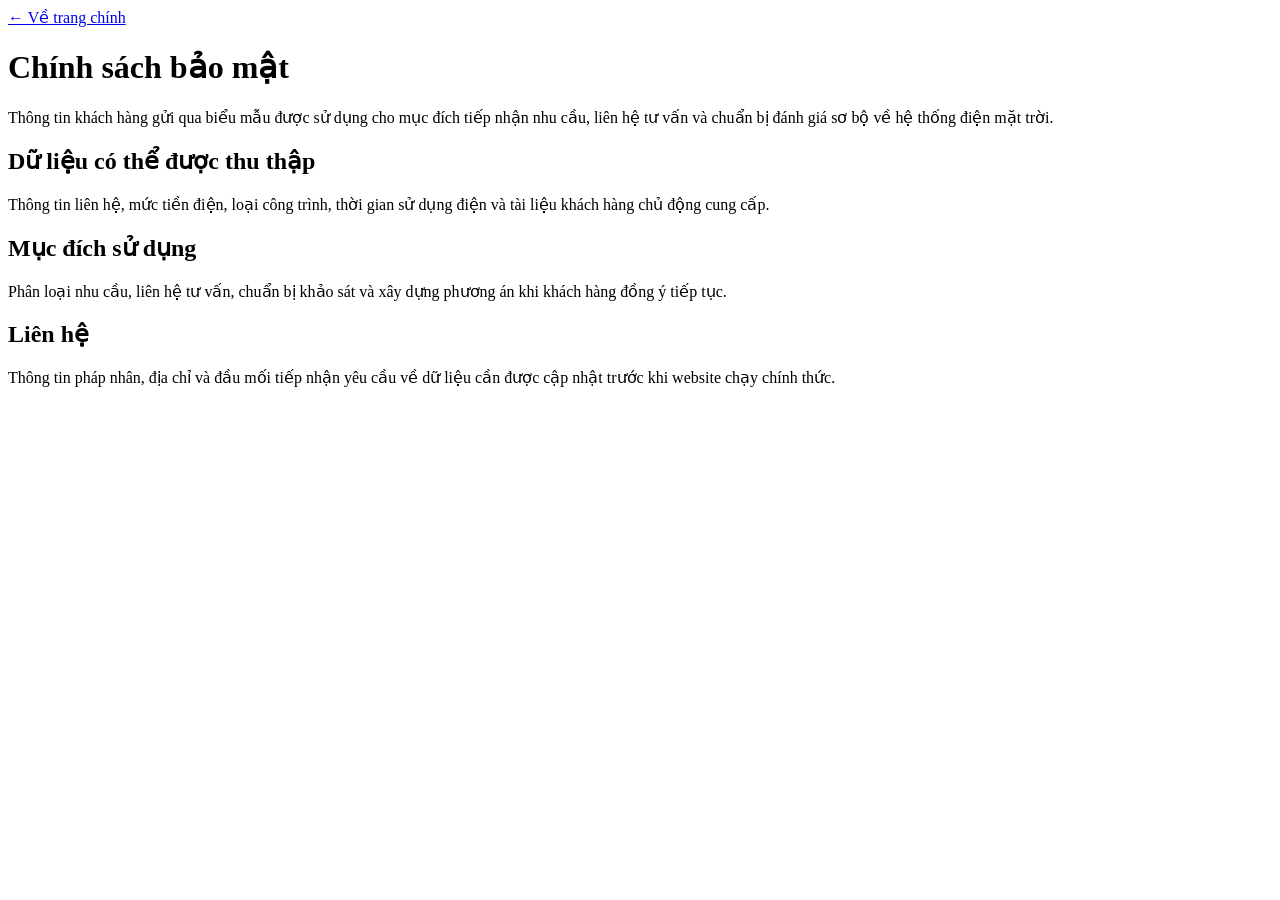
==== privacy.html @ b7a88083 "Add files via upload" ====
<!doctype html><html lang="vi"><head><meta charset="utf-8"><meta name="viewport" content="width=device-width,initial-scale=1"><title>Chính sách bảo mật | Solar</title><link rel="preconnect" href="https://fonts.googleapis.com"><link rel="preconnect" href="https://fonts.gstatic.com" crossorigin><link href="https://fonts.googleapis.com/css2?family=Inter:wght@400;600;700&family=Montserrat:wght@700;800&display=swap" rel="stylesheet"><link rel="stylesheet" href="css/style.css"></head><body><main class="legal container"><a href="index.html">← Về trang chính</a><h1>Chính sách bảo mật</h1><p>Thông tin khách hàng gửi qua biểu mẫu được sử dụng cho mục đích tiếp nhận nhu cầu, liên hệ tư vấn và chuẩn bị đánh giá sơ bộ về hệ thống điện mặt trời.</p><h2>Dữ liệu có thể được thu thập</h2><p>Thông tin liên hệ, mức tiền điện, loại công trình, thời gian sử dụng điện và tài liệu khách hàng chủ động cung cấp.</p><h2>Mục đích sử dụng</h2><p>Phân loại nhu cầu, liên hệ tư vấn, chuẩn bị khảo sát và xây dựng phương án khi khách hàng đồng ý tiếp tục.</p><h2>Liên hệ</h2><p>Thông tin pháp nhân, địa chỉ và đầu mối tiếp nhận yêu cầu về dữ liệu cần được cập nhật trước khi website chạy chính thức.</p></main></body></html>
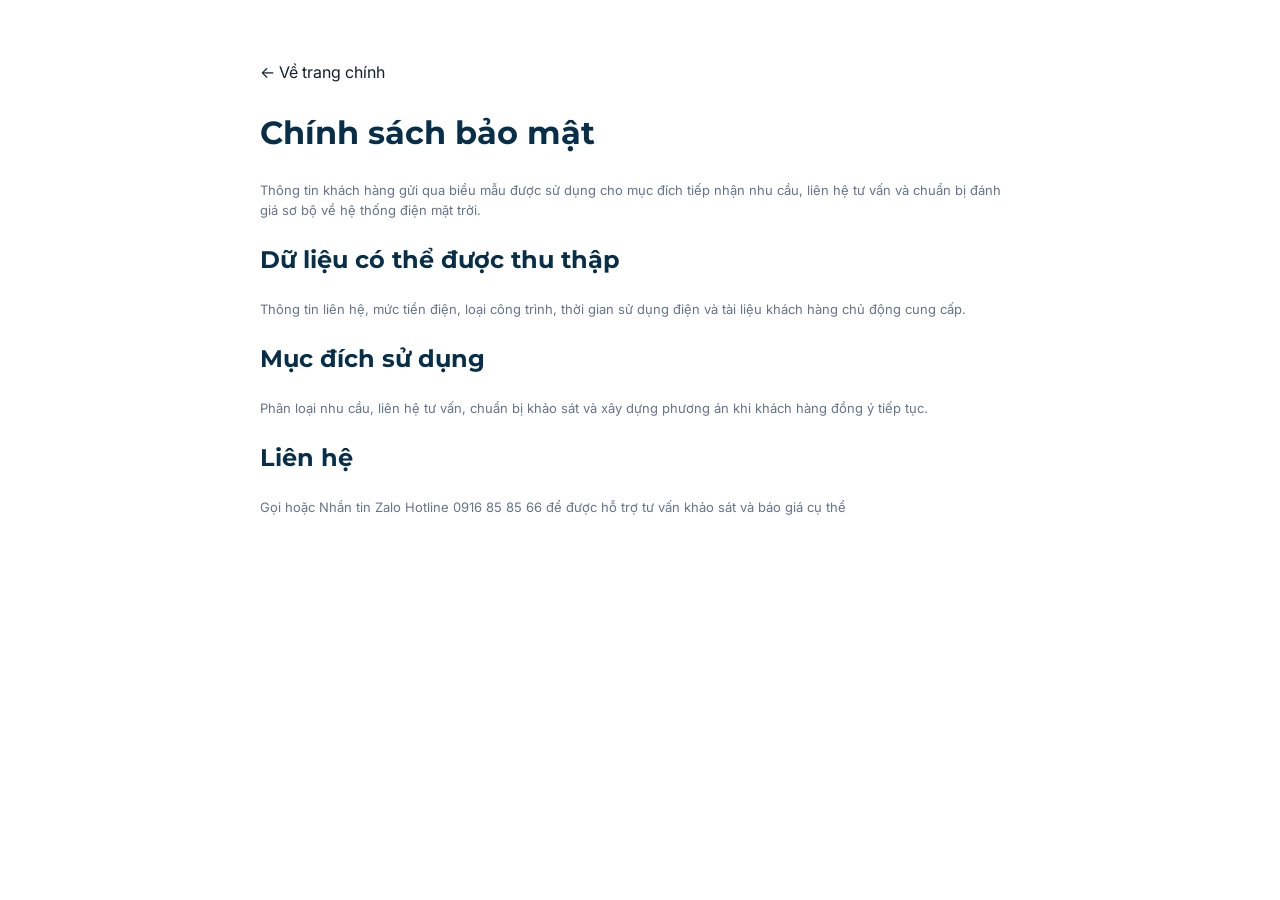
==== commit ed14b4be: "Update privacy page contact text for ERA Solar desktop and mobile" ====
--- a/privacy.html
+++ b/privacy.html
@@ -1 +1 @@
-<!doctype html><html lang="vi"><head><meta charset="utf-8"><meta name="viewport" content="width=device-width,initial-scale=1"><title>Chính sách bảo mật | Solar</title><link rel="preconnect" href="https://fonts.googleapis.com"><link rel="preconnect" href="https://fonts.gstatic.com" crossorigin><link href="https://fonts.googleapis.com/css2?family=Inter:wght@400;600;700&family=Montserrat:wght@700;800&display=swap" rel="stylesheet"><link rel="stylesheet" href="css/style.css"></head><body><main class="legal container"><a href="index.html">← Về trang chính</a><h1>Chính sách bảo mật</h1><p>Thông tin khách hàng gửi qua biểu mẫu được sử dụng cho mục đích tiếp nhận nhu cầu, liên hệ tư vấn và chuẩn bị đánh giá sơ bộ về hệ thống điện mặt trời.</p><h2>Dữ liệu có thể được thu thập</h2><p>Thông tin liên hệ, mức tiền điện, loại công trình, thời gian sử dụng điện và tài liệu khách hàng chủ động cung cấp.</p><h2>Mục đích sử dụng</h2><p>Phân loại nhu cầu, liên hệ tư vấn, chuẩn bị khảo sát và xây dựng phương án khi khách hàng đồng ý tiếp tục.</p><h2>Liên hệ</h2><p>Thông tin pháp nhân, địa chỉ và đầu mối tiếp nhận yêu cầu về dữ liệu cần được cập nhật trước khi website chạy chính thức.</p></main></body></html>
+<!doctype html><html lang="vi"><head><meta charset="utf-8"><meta name="viewport" content="width=device-width,initial-scale=1"><title>Chính sách bảo mật | ERA Solar</title><link rel="preconnect" href="https://fonts.googleapis.com"><link rel="preconnect" href="https://fonts.gstatic.com" crossorigin><link href="https://fonts.googleapis.com/css2?family=Inter:wght@400;600;700&family=Montserrat:wght@700;800&display=swap" rel="stylesheet"><link rel="stylesheet" href="css/style.css"></head><body><main class="legal container"><a href="index.html">← Về trang chính</a><h1>Chính sách bảo mật</h1><p>Thông tin khách hàng gửi qua biểu mẫu được sử dụng cho mục đích tiếp nhận nhu cầu, liên hệ tư vấn và chuẩn bị đánh giá sơ bộ về hệ thống điện mặt trời.</p><h2>Dữ liệu có thể được thu thập</h2><p>Thông tin liên hệ, mức tiền điện, loại công trình, thời gian sử dụng điện và tài liệu khách hàng chủ động cung cấp.</p><h2>Mục đích sử dụng</h2><p>Phân loại nhu cầu, liên hệ tư vấn, chuẩn bị khảo sát và xây dựng phương án khi khách hàng đồng ý tiếp tục.</p><h2>Liên hệ</h2><p>Gọi hoặc Nhắn tin Zalo Hotline 0916 85 85 66 để được hỗ trợ tư vấn khảo sát và báo giá cụ thể</p></main></body></html>
--- a/css/style.css
+++ b/css/style.css
@@ -0,0 +1,873 @@
+:root{--navy:#082f49;--navy2:#061f31;--blue:#0b4a6f;--orange:#f97316;--orange2:#ea580c;--gold:#fbbf24;--ink:#13212b;--muted:#64748b;--line:#e2e8f0;--soft:#f6f8fa;--white:#fff;--green:#0f766e;--shadow:0 20px 60px rgba(2,24,40,.12)}*{box-sizing:border-box}html{scroll-behavior:smooth}body{margin:0;font-family:Inter,Arial,sans-serif;color:var(--ink);background:#fff;line-height:1.6}h1,h2,h3,.brand strong,.btn{font-family:Montserrat,Inter,sans-serif}a{color:inherit;text-decoration:none}.container{width:min(1180px,calc(100% - 40px));margin:auto}.site-header{position:sticky;top:0;z-index:50;background:rgba(255,255,255,.94);backdrop-filter:blur(14px);border-bottom:1px solid rgba(226,232,240,.9)}.nav-wrap{height:74px;display:flex;align-items:center;justify-content:space-between;gap:24px}.brand{display:flex;align-items:center;gap:10px}.brand-mark{display:grid;place-items:center;width:42px;height:42px;border-radius:12px;background:var(--navy);color:var(--gold);font-size:22px}.brand strong{display:block;font-size:14px;letter-spacing:.04em;color:var(--navy)}.brand small{display:block;color:var(--muted);font-size:10px}.desktop-nav{display:flex;gap:28px;font-size:13px;font-weight:600;color:#475569}.desktop-nav a:hover{color:var(--orange)}.nav-actions{display:flex;align-items:center;gap:12px}.phone-link{font-weight:700;color:var(--navy);font-size:13px}.btn{border:0;display:inline-flex;align-items:center;justify-content:center;gap:8px;border-radius:12px;font-weight:800;cursor:pointer;transition:.2s ease}.btn:hover{transform:translateY(-1px)}.btn-primary{background:var(--orange);color:white;box-shadow:0 10px 28px rgba(249,115,22,.22)}.btn-primary:hover{background:var(--orange2)}.btn-secondary{background:var(--navy);color:white;padding:13px 18px}.btn-light{background:white;color:var(--navy)}.btn-ghost{background:#eef2f6;color:var(--navy)}.btn-small{padding:11px 15px;font-size:11px;text-transform:uppercase}.btn-large{padding:16px 22px;font-size:13px}.btn-full{width:100%;padding:15px}.hero{position:relative;overflow:hidden;background:linear-gradient(135deg,var(--navy2),var(--navy) 55%,#0b3f5e);color:white;padding:74px 0 82px}.hero:after{content:"";position:absolute;inset:0;background-image:radial-gradient(rgba(255,255,255,.07) 1px,transparent 1px);background-size:18px 18px;pointer-events:none}.hero-glow{position:absolute;border-radius:50%;filter:blur(80px);opacity:.2}.hero-glow-a{width:420px;height:420px;background:var(--orange);right:-180px;top:-120px}.hero-glow-b{width:360px;height:360px;background:#38bdf8;left:-180px;bottom:-180px}.hero-grid{position:relative;z-index:2;display:grid;grid-template-columns:1.18fr .82fr;gap:68px;align-items:center}.eyebrow,.section-kicker{font-size:11px;font-weight:800;letter-spacing:.14em;text-transform:uppercase;color:var(--orange)}.eyebrow{display:flex;align-items:center;gap:9px;color:#fdba74}.eyebrow span{width:22px;height:2px;background:var(--orange)}.hero h1{font-size:clamp(40px,5.2vw,68px);line-height:1.03;letter-spacing:-.045em;margin:18px 0 22px}.hero h1 em,.section h2 em,.section-dark h2 em{font-style:normal;color:var(--orange)}.hero-lead{font-size:17px;color:#d6e2e9;max-width:700px}.hero-points{display:grid;grid-template-columns:repeat(3,1fr);gap:12px;margin:30px 0}.hero-points div{display:flex;gap:10px;align-items:flex-start;padding:13px 0;border-top:1px solid rgba(255,255,255,.15)}.hero-points b{color:var(--gold);font-family:Montserrat;font-size:12px}.hero-points span{font-size:12px;color:#cbd5e1;line-height:1.45}.hero-actions{display:flex;align-items:center;gap:20px;margin-top:26px}.text-link{font-size:12px;font-weight:700;color:#e2e8f0;text-decoration:underline;text-underline-offset:4px}.microcopy{font-size:11px;color:#94a3b8;margin-top:13px}.lead-card{background:white;color:var(--ink);padding:28px;border-radius:24px;box-shadow:0 30px 80px rgba(0,0,0,.28);border:1px solid rgba(255,255,255,.5)}.card-kicker{display:inline-block;background:#fff3e8;color:var(--orange2);font-weight:800;font-size:10px;letter-spacing:.1em;padding:6px 9px;border-radius:999px}.lead-card h2{font-size:24px;line-height:1.2;margin:12px 0 8px;color:var(--navy)}.lead-card>p{font-size:12px;color:var(--muted);margin:0 0 22px}.form-step{display:none}.form-step.active{display:block;animation:fade .22s ease}@keyframes fade{from{opacity:.2;transform:translateY(5px)}to{opacity:1;transform:none}}label,legend{display:block;font-size:12px;font-weight:700;color:#334155;margin:13px 0 7px}fieldset{border:0;padding:0;margin:0 0 15px}.money-input{position:relative}.money-input input{padding-right:55px}.money-input span{position:absolute;right:13px;top:50%;transform:translateY(-50%);font-size:11px;color:var(--muted);font-weight:700}input,select{width:100%;border:1px solid #cbd5e1;border-radius:11px;padding:13px 14px;font:inherit;font-size:13px;outline:none;background:#fff}input:focus{border-color:var(--orange);box-shadow:0 0 0 3px rgba(249,115,22,.12)}.quick-values{display:grid;grid-template-columns:repeat(4,1fr);gap:6px;margin:8px 0 18px}.quick-values button{border:1px solid var(--line);background:#f8fafc;border-radius:8px;padding:8px 4px;font-size:10px;font-weight:700;color:#475569;cursor:pointer}.quick-values button:hover{border-color:var(--orange);color:var(--orange)}.choice-grid{display:grid;grid-template-columns:repeat(3,1fr);gap:7px}.choice-grid input{position:absolute;opacity:0;pointer-events:none}.choice-grid span{display:flex;min-height:70px;flex-direction:column;align-items:center;justify-content:center;border:1px solid var(--line);border-radius:10px;font-size:19px;cursor:pointer;background:#fff}.choice-grid b{font-size:10px;margin-top:3px}.choice-grid input:checked+span{border-color:var(--orange);background:#fff7ed;color:var(--orange2);box-shadow:0 0 0 1px var(--orange)}.step-actions{display:grid;grid-template-columns:.7fr 1.3fr;gap:8px;margin-top:18px}.step-actions .btn{padding:13px;font-size:11px}.progress{display:flex;gap:5px;margin-top:18px}.progress span{height:4px;flex:1;border-radius:9px;background:#e2e8f0}.progress span.active{background:var(--orange)}.pre-result{background:#f0f9ff;border:1px solid #bae6fd;border-radius:14px;padding:16px}.result-label{font-size:9px;letter-spacing:.12em;font-weight:800;color:#0369a1}.pre-result h3{font-size:17px;color:var(--navy);margin:5px 0 12px}.result-row{display:flex;justify-content:space-between;gap:10px;border-top:1px solid #dbeafe;padding:8px 0;font-size:10px}.result-row b{text-align:right}.pre-result p,.pre-result small{font-size:10px;color:#475569}.divider{display:flex;align-items:center;gap:8px;margin:17px 0 5px;color:#94a3b8;font-size:9px;text-transform:uppercase;font-weight:800}.divider:before,.divider:after{content:"";height:1px;background:var(--line);flex:1}.optional{font-weight:500;color:#94a3b8}.field-note,.privacy-note{display:block;color:#64748b;font-size:9px;line-height:1.5;margin:6px 0 11px}.form-status{font-size:10px;margin-top:10px}.form-status.error,.form-status.warning{padding:9px 10px;border-radius:8px}.form-status.error{background:#fef2f2;color:#b91c1c}.form-status.warning{background:#fffbeb;color:#92400e}.trust-strip{background:#fff;border-bottom:1px solid var(--line)}.trust-grid{display:grid;grid-template-columns:repeat(3,1fr)}.trust-grid div{padding:24px 28px;border-right:1px solid var(--line)}.trust-grid div:last-child{border-right:0}.trust-grid strong{display:block;font-size:12px;color:var(--navy)}.trust-grid span{font-size:10px;color:var(--muted)}.section{padding:92px 0}.section-soft{background:var(--soft)}.split{display:grid;grid-template-columns:.9fr 1.1fr;gap:70px;align-items:center}.section h2,.section-dark h2{font-size:clamp(30px,4vw,48px);line-height:1.12;letter-spacing:-.035em;color:var(--navy);margin:10px 0 18px}.section p{color:var(--muted);font-size:14px}.factor-grid{display:grid;grid-template-columns:1fr 1fr;gap:12px}.factor-grid article{padding:23px;border:1px solid var(--line);border-radius:16px;background:#fff}.factor-grid span,.process b{font:800 11px Montserrat;color:var(--orange)}.factor-grid h3{font-size:15px;margin:10px 0 5px;color:var(--navy)}.factor-grid p{font-size:11px;margin:0}.section-head{display:flex;justify-content:space-between;align-items:end;gap:50px;margin-bottom:38px}.section-head>div{max-width:650px}.section-head>p{max-width:390px}.section-head.centered{justify-content:center;text-align:center}.solution-grid{display:grid;grid-template-columns:repeat(3,1fr);gap:16px}.solution-grid article{position:relative;background:white;border:1px solid var(--line);border-radius:18px;padding:27px}.solution-grid article.featured{border:2px solid var(--orange);box-shadow:var(--shadow);transform:translateY(-7px)}.badge{position:absolute;right:18px;top:18px;background:var(--orange);color:white;border-radius:99px;padding:5px 8px;font-size:8px;font-weight:800}.solution-icon{font-size:27px}.tag{font-size:9px;color:var(--orange);font-weight:800;letter-spacing:.1em;margin-top:15px}.solution-grid h3{font-size:22px;color:var(--navy);margin:5px 0}.solution-grid p,.solution-grid li{font-size:11px;color:var(--muted)}.solution-grid ul{padding-left:17px}.process{display:grid;grid-template-columns:repeat(6,1fr);gap:8px}.process div{position:relative;border-top:2px solid var(--line);padding:18px 10px 0}.process div:before{content:"";position:absolute;width:8px;height:8px;background:var(--orange);border-radius:50%;top:-5px;left:0}.process h3{font-size:12px;color:var(--navy);margin:7px 0}.process p{font-size:10px;margin:0}.section-dark{padding:90px 0;background:var(--navy2);color:white}.section-kicker.light{color:#fdba74}.section-dark h2{color:white}.section-dark p{color:#b7c5cf}.cost-grid{display:grid;grid-template-columns:1fr 1fr;gap:70px;align-items:center}.cost-list{border-top:1px solid rgba(255,255,255,.15)}.cost-list div{display:grid;grid-template-columns:35px 1fr 1.6fr;gap:10px;align-items:center;padding:15px 0;border-bottom:1px solid rgba(255,255,255,.12)}.cost-list span{font-size:9px;color:var(--orange);font-weight:800}.cost-list b{font-size:11px}.cost-list small{font-size:10px;color:#9fb0bb}.faq-wrap{display:grid;grid-template-columns:.75fr 1.25fr;gap:70px}.faq-list details{border-bottom:1px solid var(--line);padding:16px 0}.faq-list summary{font:700 13px Montserrat;color:var(--navy);cursor:pointer;list-style:none}.faq-list summary:after{content:"+";float:right;color:var(--orange);font-size:18px}.faq-list details[open] summary:after{content:"−"}.faq-list p{font-size:11px;padding-right:35px}.final-cta{padding:0 0 80px}.final-card{background:linear-gradient(135deg,var(--navy),#0c4a6e);border-radius:24px;padding:48px;color:white;display:flex;align-items:center;justify-content:space-between;gap:30px}.final-card h2{font-size:35px;line-height:1.1;margin:8px 0}.final-card p{font-size:12px;color:#cbd5e1;max-width:620px}footer{background:#061a29;color:#94a3b8;padding:50px 0 95px}.footer-grid{display:grid;grid-template-columns:1.5fr .7fr .7fr;gap:50px}.footer-brand strong{color:white}.footer-grid p,.footer-grid a{font-size:10px}.footer-grid h3{font-size:11px;color:white}.copyright{border-top:1px solid rgba(255,255,255,.08);padding-top:20px;margin-top:30px;font-size:9px}.mobile-bar{display:none}.thank-page{min-height:100vh;display:grid;place-items:center;background:var(--soft);padding:20px}.thank-card{width:min(580px,100%);background:#fff;border-radius:24px;padding:50px;box-shadow:var(--shadow);text-align:center}.success-icon{width:60px;height:60px;border-radius:50%;display:grid;place-items:center;background:#ecfdf5;color:var(--green);font-size:28px;margin:auto}.thank-card h1{color:var(--navy)}.thank-card p{font-size:13px;color:var(--muted)}.thank-actions{display:flex;justify-content:center;gap:8px;margin-top:25px}.thank-actions .btn{padding:13px 18px}.legal{padding:60px 0;max-width:760px}.legal h1,.legal h2{color:var(--navy)}.legal p{color:var(--muted);font-size:13px}@media(max-width:900px){.desktop-nav{display:none}.hero{padding-top:50px}.hero-grid,.split,.cost-grid,.faq-wrap{grid-template-columns:1fr;gap:40px}.hero-copy{text-align:center}.eyebrow{justify-content:center}.hero-lead{margin-left:auto;margin-right:auto}.hero-actions{justify-content:center}.hero-points{max-width:650px;margin-left:auto;margin-right:auto}.lead-card{max-width:600px;margin:auto}.section-head{display:block}.solution-grid{grid-template-columns:1fr}.solution-grid article.featured{transform:none}.process{grid-template-columns:repeat(3,1fr);row-gap:25px}.footer-grid{grid-template-columns:1fr 1fr}.footer-grid>div:first-child{grid-column:1/-1}}@media(max-width:640px){.container{width:min(100% - 28px,1180px)}.site-header .nav-wrap{height:64px}.brand small,.phone-link,.nav-actions .btn{display:none}.hero{padding:42px 0 58px}.hero h1{font-size:38px}.hero-lead{font-size:14px}.hero-points{grid-template-columns:1fr;text-align:left;gap:0}.hero-points div{padding:9px 0}.hero-actions{display:block}.hero-actions .btn{width:100%}.text-link{display:inline-block;margin-top:14px}.lead-card{padding:20px;border-radius:18px}.quick-values{grid-template-columns:repeat(2,1fr)}.trust-grid{grid-template-columns:1fr}.trust-grid div{border-right:0;border-bottom:1px solid var(--line);padding:16px 0}.section{padding:66px 0}.section h2,.section-dark h2{font-size:31px}.factor-grid{grid-template-columns:1fr}.process{grid-template-columns:1fr 1fr}.cost-list div{grid-template-columns:28px 1fr}.cost-list small{grid-column:2}.final-card{padding:30px 22px;display:block}.final-card h2{font-size:29px}.final-card .btn{width:100%;margin-top:15px}.footer-grid{grid-template-columns:1fr;gap:20px}.footer-grid>div:first-child{grid-column:auto}.mobile-bar{display:grid;grid-template-columns:1fr 1fr;position:fixed;bottom:0;left:0;right:0;z-index:60;background:white;padding:8px;border-top:1px solid var(--line);box-shadow:0 -5px 25px rgba(0,0,0,.08)}.mobile-bar a{padding:11px;text-align:center;border-radius:9px;font-size:11px;font-weight:800}.mobile-bar a:first-child{background:var(--navy);color:white}.mobile-bar a:last-child{background:var(--orange);color:white}.thank-card{padding:32px 20px}.thank-actions{display:grid}.choice-grid span{min-height:65px}}
+
+/* READABILITY V2 — reviewed against marked screenshots, desktop-first */
+@media (min-width:641px){
+  /* Header */
+  .brand strong{font-size:18px}
+  .brand small{font-size:13px}
+  .desktop-nav{font-size:16px}
+  .phone-link{font-size:16px}
+  .btn-small{font-size:13px}
+
+  /* Hero + calculator */
+  .hero-points b{font-size:15px}
+  .hero-points span{font-size:17px;line-height:1.55}
+  .microcopy{font-size:15px;line-height:1.55}
+  .lead-card>p{font-size:16px;line-height:1.6}
+  .lead-card label,.lead-card legend{font-size:16px}
+  .money-input input,input,select{font-size:16px}
+  .money-input span{font-size:14px}
+  .quick-values button{font-size:14px}
+  .card-kicker{font-size:12px}
+
+  /* Trust strip */
+  .trust-grid strong{font-size:17px}
+  .trust-grid span{font-size:15px;line-height:1.6}
+
+  /* Section labels */
+  .section-kicker{font-size:14px}
+  .eyebrow{font-size:13px}
+
+  /* Analysis factors */
+  .factor-grid span{font-size:14px}
+  .factor-grid h3{font-size:20px}
+  .factor-grid p{font-size:16px;line-height:1.65}
+
+  /* Solutions */
+  .section-head>p{font-size:18px;line-height:1.65}
+  .solution-grid .tag{font-size:13px}
+  .solution-grid h3{font-size:27px}
+  .solution-grid p,.solution-grid li{font-size:16px;line-height:1.65}
+
+  /* Process */
+  .process b{font-size:14px}
+  .process h3{font-size:17px}
+  .process p{font-size:15px;line-height:1.6}
+
+  /* Cost composition */
+  .cost-list span{font-size:13px}
+  .cost-list b{font-size:16px}
+  .cost-list small{font-size:15px;line-height:1.55}
+
+  /* FAQ */
+  .faq-wrap>div:first-child>p{font-size:17px;line-height:1.65}
+  .faq-list summary{font-size:17px}
+  .faq-list p{font-size:15px;line-height:1.65}
+
+  /* Final CTA */
+  .final-card p{font-size:17px;line-height:1.65}
+
+  /* Footer */
+  .footer-brand strong{font-size:18px}
+  .footer-brand small{font-size:13px}
+  .footer-grid p,.footer-grid a{font-size:14px;line-height:1.65}
+  .footer-grid h3{font-size:16px}
+  .copyright{font-size:13px}
+}
+
+/* Mobile stays readable without forcing desktop sizes into narrow cards */
+@media (max-width:640px){
+  .hero-points span{font-size:14px;line-height:1.5}
+  .microcopy{font-size:13px;line-height:1.5}
+  .lead-card>p,.lead-card label,.lead-card legend{font-size:14px}
+  .quick-values button{font-size:12px}
+  .trust-grid strong{font-size:15px}
+  .trust-grid span{font-size:13px}
+  .factor-grid h3{font-size:18px}
+  .factor-grid p,.solution-grid p,.solution-grid li{font-size:14px;line-height:1.6}
+  .section-head>p{font-size:15px}
+  .process h3{font-size:15px}
+  .process p{font-size:13px}
+  .cost-list b{font-size:14px}
+  .cost-list small{font-size:13px}
+  .faq-list summary{font-size:15px}
+  .faq-list p{font-size:14px}
+  .final-card p{font-size:15px}
+  .footer-grid p,.footer-grid a{font-size:13px}
+}
+
+/* CALCULATOR TYPOGRAPHY — user-approved desktop sizes 2026-10-03 */
+@media (min-width:641px){
+  .lead-card>p{font-size:18px}
+  .lead-card label,.lead-card legend{font-size:18px}
+  .lead-card input,.lead-card select{font-size:18px}
+  .lead-card .money-input span{font-size:18px}
+  .lead-card .quick-values button{font-size:18px}
+  .lead-card .card-kicker{font-size:18px}
+  .lead-card .step-actions .btn,
+  .lead-card .btn-full{font-size:18px}
+}
+
+/* MOBILE V3 — typography parity + spacing/layout audit 2026-10-03 */
+@media (max-width:640px){
+  body{font-size:16px}
+  .container{width:min(100% - 32px,1180px)}
+  .site-header .nav-wrap{height:68px}
+  .brand-mark{width:40px;height:40px;font-size:21px}
+  .brand strong{font-size:16px}
+  .brand small{display:block;font-size:11px}
+  .nav-actions{display:none}
+
+  .hero{padding:34px 0 52px}
+  .hero-grid{gap:30px}
+  .hero-copy{text-align:left}
+  .eyebrow{justify-content:flex-start;font-size:12px;line-height:1.5}
+  .hero h1{font-size:clamp(36px,10.5vw,46px);line-height:1.04;margin:15px 0 18px}
+  .hero-lead{font-size:17px;line-height:1.65}
+  .hero-points{margin:22px 0}
+  .hero-points div{padding:11px 0}
+  .hero-points b{font-size:15px}
+  .hero-points span{font-size:16px;line-height:1.55}
+  .hero-actions{margin-top:20px}
+  .hero-actions .btn{font-size:16px;padding:16px 18px}
+  .text-link{font-size:15px}
+  .microcopy{font-size:15px;line-height:1.55;margin-top:14px}
+
+  .lead-card{padding:24px 20px;border-radius:20px}
+  .lead-card .card-kicker{font-size:14px;line-height:1.4;padding:7px 10px}
+  .lead-card h2{font-size:28px;line-height:1.2;margin:14px 0 10px}
+  .lead-card>p{font-size:18px;line-height:1.6;margin-bottom:22px}
+  .lead-card label,.lead-card legend{font-size:18px;line-height:1.45}
+  .lead-card input,.lead-card select{font-size:18px;padding:15px 14px;min-height:54px}
+  .lead-card .money-input span{font-size:18px;right:14px}
+  .quick-values{grid-template-columns:1fr 1fr;gap:9px;margin:10px 0 18px}
+  .lead-card .quick-values button{font-size:18px;padding:12px 6px;min-height:48px}
+  .lead-card .btn-full,.lead-card .step-actions .btn{font-size:18px;min-height:54px}
+  .choice-grid{grid-template-columns:1fr;gap:9px}
+  .choice-grid span{min-height:64px;font-size:22px}
+  .choice-grid b{font-size:15px}
+  .step-actions{grid-template-columns:1fr;gap:9px}
+  .pre-result{padding:16px}
+  .result-label{font-size:12px}
+  .pre-result h3{font-size:19px}
+  .result-row{font-size:14px;line-height:1.5}
+  .pre-result p,.pre-result small{font-size:14px}
+  .divider{font-size:12px}
+  .field-note,.privacy-note{font-size:13px}
+  .form-status{font-size:13px}
+
+  .trust-grid div{padding:19px 0}
+  .trust-grid strong{font-size:17px}
+  .trust-grid span{font-size:15px;line-height:1.55}
+
+  .section{padding:58px 0}
+  .section-kicker{font-size:13px;line-height:1.5}
+  .section h2,.section-dark h2{font-size:34px;line-height:1.12}
+  .section p{font-size:16px;line-height:1.65}
+  .split{gap:32px}
+  .factor-grid{gap:12px}
+  .factor-grid article{padding:21px}
+  .factor-grid span{font-size:14px}
+  .factor-grid h3{font-size:20px}
+  .factor-grid p{font-size:16px;line-height:1.6}
+
+  .section-head{margin-bottom:28px}
+  .section-head>p{font-size:16px;line-height:1.65}
+  .solution-grid{gap:13px}
+  .solution-grid article{padding:23px}
+  .solution-grid .tag{font-size:13px}
+  .solution-grid h3{font-size:26px}
+  .solution-grid p,.solution-grid li{font-size:16px;line-height:1.65}
+  .badge{font-size:11px}
+
+  .process{grid-template-columns:1fr;gap:0}
+  .process div{padding:17px 8px 20px 20px;border-top:1px solid var(--line);border-left:2px solid var(--line)}
+  .process div:before{top:22px;left:-5px}
+  .process b{font-size:14px}
+  .process h3{font-size:18px;margin:5px 0}
+  .process p{font-size:15px;line-height:1.6}
+
+  .section-dark{padding:58px 0}
+  .cost-grid{gap:32px}
+  .section-dark p{font-size:16px;line-height:1.65}
+  .cost-list div{grid-template-columns:30px 1fr;padding:16px 0}
+  .cost-list span{font-size:13px}
+  .cost-list b{font-size:16px}
+  .cost-list small{grid-column:2;font-size:15px;line-height:1.55}
+
+  .faq-wrap{gap:28px}
+  .faq-wrap>div:first-child>p{font-size:16px;line-height:1.65}
+  .faq-list details{padding:18px 0}
+  .faq-list summary{font-size:17px;line-height:1.5;padding-right:8px}
+  .faq-list p{font-size:15px;line-height:1.65;padding-right:0}
+
+  .final-cta{padding:0 0 58px}
+  .final-card{padding:28px 22px;border-radius:20px}
+  .final-card h2{font-size:30px;line-height:1.12}
+  .final-card p{font-size:16px;line-height:1.65}
+  .final-card .btn{font-size:16px;padding:15px 18px}
+
+  footer{padding:42px 0 88px}
+  .footer-brand strong{font-size:17px}
+  .footer-brand small{font-size:12px}
+  .footer-grid p,.footer-grid a{font-size:14px;line-height:1.65}
+  .footer-grid h3{font-size:16px}
+  .copyright{font-size:12px}
+  .mobile-bar{gap:8px}
+  .mobile-bar a{font-size:14px;padding:12px 8px}
+}
+
+/* MOBILE V4 — final desktop/mobile typography parity audit 2026-10-03
+   Rule: mobile body/copy text must never be smaller than the approved desktop readability scale. */
+@media (max-width:640px){
+  /* Header parity */
+  .brand strong{font-size:18px}
+  .brand small{font-size:13px}
+
+  /* Hero parity */
+  .eyebrow{font-size:13px}
+  .hero-points b{font-size:15px}
+  .hero-points span{font-size:17px}
+  .microcopy{font-size:15px}
+
+  /* Solar Check — exact approved 18px scale */
+  .lead-card .card-kicker{font-size:18px}
+  .lead-card>p{font-size:18px}
+  .lead-card label,.lead-card legend{font-size:18px}
+  .lead-card input,.lead-card select{font-size:18px}
+  .lead-card .money-input span{font-size:18px}
+  .lead-card .quick-values button{font-size:18px}
+  .lead-card .btn-full,.lead-card .step-actions .btn{font-size:18px}
+
+  /* Trust + labels parity */
+  .trust-grid strong{font-size:17px}
+  .trust-grid span{font-size:15px}
+  .section-kicker{font-size:14px}
+
+  /* Analysis cards parity */
+  .factor-grid span{font-size:14px}
+  .factor-grid h3{font-size:20px}
+  .factor-grid p{font-size:16px}
+
+  /* Solution cards parity */
+  .section-head>p{font-size:18px}
+  .solution-grid .tag{font-size:13px}
+  .solution-grid h3{font-size:27px}
+  .solution-grid p,.solution-grid li{font-size:16px}
+
+  /* Process parity */
+  .process b{font-size:14px}
+  .process h3{font-size:18px}
+  .process p{font-size:15px}
+
+  /* Cost parity */
+  .cost-list span{font-size:13px}
+  .cost-list b{font-size:16px}
+  .cost-list small{font-size:15px}
+
+  /* FAQ parity */
+  .faq-wrap>div:first-child>p{font-size:17px}
+  .faq-list summary{font-size:17px}
+  .faq-list p{font-size:15px}
+
+  /* Final CTA parity */
+  .final-card p{font-size:17px}
+
+  /* Footer parity */
+  .footer-brand strong{font-size:18px}
+  .footer-brand small{font-size:13px}
+  .footer-grid p,.footer-grid a{font-size:14px}
+  .footer-grid h3{font-size:16px}
+  .copyright{font-size:13px}
+}
+
+/* CONTACT CTA V1 — mobile 16px + desktop call/Zalo actions */
+@media (max-width:640px){
+  .mobile-bar a{font-size:16px}
+}
+.desktop-contact-bar{display:none}
+@media (min-width:641px){
+  body{padding-bottom:76px}
+  .desktop-contact-bar{
+    display:grid;
+    grid-template-columns:1fr 1fr;
+    gap:12px;
+    position:fixed;
+    left:50%;
+    bottom:14px;
+    transform:translateX(-50%);
+    width:min(520px,calc(100% - 40px));
+    z-index:70;
+    padding:9px;
+    background:rgba(255,255,255,.96);
+    border:1px solid var(--line);
+    border-radius:18px;
+    box-shadow:0 12px 36px rgba(2,47,73,.18);
+    backdrop-filter:blur(10px)
+  }
+  .desktop-contact-bar a{
+    min-height:52px;
+    display:flex;
+    align-items:center;
+    justify-content:center;
+    gap:9px;
+    border-radius:12px;
+    font-size:16px;
+    font-weight:800;
+    text-decoration:none
+  }
+  .desktop-call{background:var(--navy);color:#fff}
+  .desktop-zalo{background:var(--orange);color:#fff}
+  .desktop-contact-bar .cta-icon{
+    width:25px;height:25px;border-radius:50%;
+    display:grid;place-items:center;
+    background:rgba(255,255,255,.16);
+    font-size:15px;font-weight:900
+  }
+}
+
+/* HERO MEDIA — approved mockups 07–09, production integration */
+.hero-media{width:100%;aspect-ratio:16/9;margin:0 0 28px;border-radius:18px;overflow:hidden;background:#061f31;box-shadow:0 18px 46px rgba(0,0,0,.22);border:1px solid rgba(255,255,255,.14)}
+.hero-video{display:block;width:100%;height:100%;object-fit:contain;background:#061f31}
+@media (max-width:640px){
+  .hero-media{margin:0 0 28px;border-radius:16px;box-shadow:0 14px 34px rgba(0,0,0,.2)}
+}
+/* HERO PRODUCTION FIX V2 — align Solar Check with media on desktop */
+@media (min-width:901px){
+  .hero-grid{align-items:start}
+  .lead-card{align-self:start}
+}
+
+/* HERO DESKTOP ALIGNMENT — approved mockup */
+@media (min-width:901px){.hero-grid>.lead-card{align-self:start}}
+
+
+/* SOLAR CHECK V2 — post-submit capacity result */
+.result-card{width:min(760px,100%)}
+.result-kicker{margin:18px 0 4px;font-size:12px;font-weight:800;letter-spacing:.14em;color:var(--orange);text-transform:uppercase}
+.result-card h1{margin:8px 0 12px}
+.capacity-result{margin:24px auto 18px;padding:22px 18px;border-radius:18px;background:var(--navy);color:#fff;font:800 clamp(30px,5vw,48px)/1.1 Montserrat,Inter,sans-serif;letter-spacing:-.03em}
+.result-summary{display:grid;grid-template-columns:repeat(3,1fr);gap:10px;margin:18px 0 22px}
+.result-summary span{padding:13px 10px;border:1px solid var(--line);border-radius:12px;color:var(--muted);font-size:13px}
+.result-summary b{display:block;color:var(--navy);font-size:12px;margin-bottom:3px}
+.result-disclaimer{padding:14px 16px;border-radius:12px;background:#f8fafc;border:1px solid var(--line)}
+.result-home-link{display:inline-block;margin-top:22px;color:var(--muted);font-size:13px;font-weight:700}
+@media(max-width:640px){
+  .result-card{padding:30px 20px}
+  .result-kicker{font-size:12px}
+  .result-card h1{font-size:30px;line-height:1.15}
+  .result-card p{font-size:15px;line-height:1.65}
+  .capacity-result{font-size:34px;padding:20px 12px}
+  .result-summary{grid-template-columns:1fr}
+  .result-summary span{font-size:15px}
+  .result-summary b{font-size:13px}
+}
+
+
+/* VISUAL V1 — approved desktop/mobile mockup */
+.visual-v1-section{background:#f4f7f9}
+.visual-v1-link{display:block;width:100%;cursor:pointer}
+.visual-v1-picture{display:block;width:100%;border-radius:22px;overflow:hidden;box-shadow:0 20px 55px rgba(2,47,73,.10);background:#fff}
+.visual-v1-picture img{display:block;width:100%;height:auto}
+@media(max-width:640px){
+  .visual-v1-section{padding:42px 0 52px}
+  .visual-v1-picture{border-radius:16px;box-shadow:0 14px 34px rgba(2,47,73,.10)}
+}
+
+
+/* VISUAL V1 CODE TEST — raster-free text/cards for sharp responsive rendering */
+.visual-code-section{background:#f4f7f9}
+.visual-code-head{text-align:center;max-width:980px;margin:0 auto 34px}
+.visual-code-head h2{margin:12px auto 14px}
+.visual-code-head p{max-width:900px;margin:0 auto;font-size:17px;line-height:1.65}
+.visual-code-cases{display:grid;grid-template-columns:1fr 1fr;gap:18px}
+.solar-case{background:#fff;border:1px solid var(--line);border-radius:22px;padding:24px;box-shadow:0 16px 42px rgba(2,47,73,.08)}
+.case-top{display:flex;align-items:center;justify-content:space-between;gap:14px;padding-bottom:18px;border-bottom:1px solid var(--line)}
+.case-top>div{display:flex;align-items:center;gap:11px}
+.case-icon{width:42px;height:42px;display:grid;place-items:center;border-radius:12px;background:#eaf8f0;color:#0f8a5f;font-size:25px;font-weight:900}
+.solar-case-business .case-icon{background:#fff1e8;color:var(--orange)}
+.case-top h3{margin:0;color:var(--navy);font-size:21px}
+.case-bill{padding:8px 11px;border-radius:999px;background:#f4f7f9;color:var(--muted);font-size:13px;white-space:nowrap}
+.case-signals{display:grid;grid-template-columns:repeat(3,1fr);gap:10px;padding:20px 0}
+.case-signals span{font-size:14px;line-height:1.45;color:#475569}
+.case-signals b{color:var(--navy)}
+.case-result{display:grid;grid-template-columns:.8fr 1.2fr;gap:12px;border-radius:16px;padding:17px;background:#eaf8f0;color:#356b55}
+.solar-case-business .case-result{background:#fff1e8;color:#9a4d17}
+.case-result>span{font-size:13px}
+.case-result strong{display:block;margin-top:3px;font:800 31px/1.1 Montserrat,Inter,sans-serif;color:#0f8a5f}
+.solar-case-business .case-result strong{color:var(--orange)}
+.case-choice{display:flex;flex-direction:column;justify-content:center;padding-left:12px;border-left:1px solid rgba(15,118,110,.16)}
+.solar-case-business .case-choice{border-left-color:rgba(249,115,22,.2)}
+.case-choice b{font-size:15px}
+.case-choice small{font-size:12px;margin-top:2px}
+.visual-factors{margin-top:20px;background:#eaf4ff;border-radius:22px;padding:28px}
+.visual-factors>h3{text-align:center;color:var(--navy);font-size:24px;margin:0 0 3px}
+.visual-factors>p{text-align:center;margin:0 auto 22px;font-size:14px}
+.visual-factor-grid{display:grid;grid-template-columns:repeat(4,1fr);gap:12px}
+.visual-factor-grid>div{background:#fff;border:1px solid rgba(8,47,73,.08);border-radius:15px;padding:18px}
+.visual-factor-grid i{display:block;font-style:normal;font-size:25px;margin-bottom:8px}
+.visual-factor-grid b{display:block;color:var(--navy);font-size:15px;margin-bottom:5px}
+.visual-factor-grid span{display:block;color:var(--muted);font-size:13px;line-height:1.5}
+.visual-code-action{text-align:center;margin-top:26px}
+.visual-code-action .btn{min-width:320px;font-size:16px}
+@media(max-width:760px){
+  .visual-code-section{padding:48px 0 54px}
+  .visual-code-head{text-align:left;margin-bottom:25px}
+  .visual-code-head h2{font-size:34px;line-height:1.1}
+  .visual-code-head p{font-size:16px}
+  .visual-code-cases{grid-template-columns:1fr;gap:14px}
+  .solar-case{padding:18px;border-radius:18px}
+  .case-top{align-items:flex-start;flex-direction:column}
+  .case-top h3{font-size:20px}
+  .case-bill{font-size:13px}
+  .case-signals{grid-template-columns:1fr;padding:16px 0;gap:8px}
+  .case-signals span{font-size:15px}
+  .case-result{grid-template-columns:1fr}
+  .case-result strong{font-size:34px}
+  .case-choice{padding:12px 0 0;border-left:0;border-top:1px solid rgba(15,118,110,.16)}
+  .solar-case-business .case-choice{border-top-color:rgba(249,115,22,.2)}
+  .case-choice b{font-size:16px}
+  .case-choice small{font-size:13px}
+  .visual-factors{padding:22px 16px;border-radius:18px}
+  .visual-factors>h3{text-align:left;font-size:23px}
+  .visual-factors>p{text-align:left;font-size:15px}
+  .visual-factor-grid{grid-template-columns:1fr 1fr;gap:9px}
+  .visual-factor-grid>div{padding:14px}
+  .visual-factor-grid b{font-size:14px}
+  .visual-factor-grid span{font-size:13px}
+  .visual-code-action .btn{width:100%;min-width:0;font-size:16px}
+}
+
+.visual-code-note{max-width:920px;margin:18px auto 0;padding:13px 16px;border:1px solid #dbe5ec;border-radius:12px;background:#fff;color:var(--muted);font-size:13px;line-height:1.55;text-align:center}
+.visual-code-note b{color:var(--navy)}
+@media(max-width:760px){.visual-code-note{text-align:left;font-size:14px}}
+
+.visual-system-grid{grid-template-columns:repeat(2,1fr)}
+.visual-system-grid>div{min-height:190px}
+.visual-system-grid b{font-size:16px}
+.visual-system-grid span{font-size:14px;line-height:1.6}
+@media(max-width:760px){
+ .visual-system-grid{grid-template-columns:1fr}
+ .visual-system-grid>div{min-height:0}
+ .visual-system-grid b{font-size:16px}
+ .visual-system-grid span{font-size:14px}
+}
+
+
+/* VISUAL V2 TEST — code-first, responsive and raster-free */
+.flow-v2-test{background:linear-gradient(180deg,#eef8ff 0%,#f8fbfd 100%)}
+.flow-v2-head{max-width:900px;margin:0 0 34px}
+.flow-v2-head h2{font-size:clamp(36px,4.7vw,58px);line-height:1.02;letter-spacing:-.04em;color:var(--navy);margin:10px 0 14px}
+.flow-v2-head h2 em{font-style:normal;color:#0f8a5f}
+.flow-v2-head p{font-size:17px;line-height:1.65;max-width:800px}
+.flow-v2-grid{display:grid;grid-template-columns:repeat(3,1fr);gap:16px}
+.flow-card{background:#fff;border:1px solid #dce7ee;border-radius:22px;padding:22px;box-shadow:0 14px 40px rgba(2,47,73,.07)}
+.flow-green{background:linear-gradient(180deg,#f1fcf5,#fff)}
+.flow-blue{background:linear-gradient(180deg,#eef7ff,#fff)}
+.flow-orange{background:linear-gradient(180deg,#fff4eb,#fff)}
+.flow-title{display:flex;gap:12px;align-items:flex-start}
+.flow-title>b{width:40px;height:40px;flex:0 0 40px;border-radius:50%;display:grid;place-items:center;color:#fff;background:#0f8a5f;font:800 20px Montserrat}
+.flow-blue .flow-title>b{background:#1769c2}.flow-orange .flow-title>b{background:#f97316}
+.flow-title h3{font-size:21px;line-height:1.15;color:var(--navy);margin:0 0 3px}
+.flow-title span{font-size:14px;color:#0f8a5f;font-weight:700}
+.flow-blue .flow-title span{color:#1769c2}.flow-orange .flow-title span{color:#c94f08}
+.flow-card>p{font-size:15px;line-height:1.6;min-height:72px}
+.energy-map{position:relative;min-height:245px;border-radius:17px;background:#fff;border:1px solid #e3edf3;padding:18px;display:grid;grid-template-columns:1fr 34px 1.35fr;align-items:center;gap:5px}
+.energy-source{text-align:center;font-size:46px}.energy-source small,.energy-home small,.grid-help small{display:block;font-size:11px;line-height:1.35;color:#526574}
+.energy-arrow{text-align:center;font-size:30px;font-weight:900;color:#0f9b65}
+.flow-blue .energy-arrow{color:#1769c2}.flow-orange .energy-arrow{color:#f97316}
+.energy-home{padding:15px 10px;text-align:center;border-radius:14px;background:#eefaf3;font-size:28px}
+.flow-blue .energy-home{background:#edf6ff}.flow-orange .energy-home{background:#fff2e8}
+.energy-home strong{display:block;font-size:13px;color:var(--navy);margin:4px 0}
+.grid-help{grid-column:1/-1;text-align:center;margin-top:4px;padding:8px;border-radius:10px;background:#f7f9fb;color:var(--navy);font-size:12px;font-weight:700}
+.flow-card ul{padding:0;margin:18px 0;list-style:none}
+.flow-card li{position:relative;padding:6px 0 6px 25px;font-size:14px;line-height:1.45;color:#34495a}
+.flow-card li:before{content:"✓";position:absolute;left:0;top:6px;width:18px;height:18px;border-radius:50%;display:grid;place-items:center;background:#0f8a5f;color:#fff;font-size:11px;font-weight:900}
+.flow-blue li:before{background:#1769c2}.flow-orange li:before{background:#f97316}
+.flow-fit{margin-top:auto;padding:15px;border-radius:14px;background:#e7f7ee;color:#2b5f49;font-size:13px;line-height:1.5}
+.flow-blue .flow-fit{background:#e6f2ff;color:#285b91}.flow-orange .flow-fit{background:#ffeddf;color:#8f491e}
+.flow-v2-bottom{text-align:center;margin-top:18px;padding:26px;border-radius:20px;background:#e8f4ff}
+.flow-v2-bottom h3{margin:0 0 5px;color:var(--navy);font-size:25px}
+.flow-v2-bottom p{max-width:820px;margin:0 auto 18px;font-size:15px}
+.flow-v2-bottom .btn{font-size:16px;min-width:320px}
+@media(max-width:900px){.flow-v2-grid{grid-template-columns:1fr}.flow-card>p{min-height:0}.energy-map{min-height:0}}
+@media(max-width:640px){
+ .flow-v2-test{padding:52px 0}
+ .flow-v2-head{margin-bottom:24px}
+ .flow-v2-head h2{font-size:36px}
+ .flow-v2-head p{font-size:16px}
+ .flow-v2-grid{gap:13px}
+ .flow-card{padding:18px;border-radius:18px}
+ .flow-title h3{font-size:21px}
+ .flow-title span{font-size:14px}
+ .flow-card>p{font-size:15px}
+ .energy-map{grid-template-columns:1fr 30px 1.25fr;padding:13px}
+ .energy-source{font-size:38px}
+ .flow-card li{font-size:14px}
+ .flow-fit{font-size:14px}
+ .flow-v2-bottom{padding:22px 16px}
+ .flow-v2-bottom h3{font-size:23px}
+ .flow-v2-bottom p{font-size:15px}
+ .flow-v2-bottom .btn{width:100%;min-width:0}
+}
+
+
+/* VISUAL V2 EQUIPMENT DIAGRAM — no emoji */
+.solar-flow-diagram{position:relative;min-height:260px;border:1px solid #dbe7ee;border-radius:18px;background:rgba(255,255,255,.88);padding:26px 14px 66px;display:grid;grid-template-columns:1fr 32px 1fr 32px 1fr;align-items:center;gap:2px}
+.device{text-align:center;position:relative;z-index:2}.device small{display:block;margin-top:9px;color:#405568;font-size:11px;font-weight:700;line-height:1.35}
+.sun-disc{display:block;width:34px;height:34px;margin:0 auto -5px;border-radius:50%;background:#ffc928;box-shadow:0 0 0 7px rgba(255,201,40,.15)}
+.panel-array,.mini-panel{display:block;width:82px;height:52px;margin:auto;transform:skew(-12deg);border:3px solid #123d61;border-radius:3px;background:repeating-linear-gradient(90deg,transparent 0 18px,rgba(255,255,255,.7) 18px 20px),repeating-linear-gradient(0deg,#1769a7 0 14px,#fff 14px 16px)}
+.inverter-box{width:64px;height:88px;margin:auto;border:2px solid #b8c8d4;border-radius:9px;background:linear-gradient(#fff,#eef3f6);display:grid;place-items:center;color:#4d6474;font-size:10px;line-height:1}.inverter-box b{font-size:19px;color:#159566}
+.house-shape{display:block;position:relative;width:82px;height:61px;margin:19px auto 0;background:#f7fbfd;border:3px solid #123d61;border-radius:3px}.house-shape:before{content:"";position:absolute;width:57px;height:57px;left:9px;top:-31px;background:#f7fbfd;border-left:3px solid #123d61;border-top:3px solid #123d61;transform:rotate(45deg);z-index:-1}.house-shape i{position:absolute;width:20px;height:32px;left:28px;bottom:0;background:#ffb357;border:2px solid #123d61}
+.power-line{text-align:center;font-size:30px;font-weight:900}.green-line{color:#0f9b65}.blue-line{color:#1769c2}.orange-line{color:#f97316}
+.grid-branch{position:absolute;bottom:12px;left:50%;transform:translateX(-50%);display:flex;align-items:center;gap:9px;padding:7px 12px;border-radius:10px;background:#f4f7f9;color:#314a5e;font-size:11px;font-weight:700}.grid-branch small{font-size:11px}.grid-tower{width:28px;height:39px;display:block;clip-path:polygon(44% 0,56% 0,63% 20%,85% 27%,82% 34%,65% 31%,71% 49%,92% 58%,88% 65%,69% 58%,80% 100%,67% 100%,50% 67%,33% 100%,20% 100%,31% 58%,12% 65%,8% 58%,29% 49%,35% 31%,18% 34%,15% 27%,37% 20%);background:#163c57}
+.battery-branch{position:absolute;right:16px;bottom:12px;display:flex;align-items:center;gap:7px;color:#285b91}.battery-branch small{font-size:10px;font-weight:700}.battery-pack{display:flex;gap:2px}.battery-pack i{display:block;width:12px;height:29px;border:2px solid #1769c2;border-radius:3px;background:#dcecff}
+.storage-diagram{padding-bottom:26px}.storage-diagram .power-line{font-size:28px}.source-stack{display:flex;align-items:flex-end;justify-content:center;gap:5px}.mini-panel{width:57px;height:38px}.mini-grid{width:24px;height:35px;background:#163c57;clip-path:polygon(44% 0,56% 0,64% 24%,85% 31%,81% 39%,65% 36%,74% 100%,26% 100%,35% 36%,19% 39%,15% 31%,36% 24%)}
+.battery-cabinet{width:76px;height:102px;margin:auto;border:3px solid #44515a;border-radius:7px;background:linear-gradient(90deg,#e9edef,#fff 45%,#d8dfe3);padding:14px 10px}.battery-cabinet i{display:block;height:17px;margin:4px 0;border-radius:2px;background:#f0a13a;border:1px solid #b76b12}
+.building-shape{display:grid;grid-template-columns:repeat(3,1fr);gap:6px;width:78px;height:90px;margin:auto;padding:17px 10px;background:#f5f8fa;border:3px solid #123d61;border-radius:4px}.building-shape i{background:#ffc268;border:1px solid #123d61}
+@media(max-width:640px){
+ .solar-flow-diagram{min-height:220px;padding:22px 8px 62px;grid-template-columns:1fr 24px 1fr 24px 1fr}
+ .panel-array{width:65px;height:43px}.inverter-box{width:54px;height:76px}.house-shape{width:64px;height:49px}.house-shape:before{width:46px;height:46px;left:6px;top:-25px}.house-shape i{width:16px;height:26px;left:21px}
+ .device small{font-size:10px}.power-line{font-size:23px}.grid-branch{width:max-content;max-width:92%;justify-content:center}.battery-branch{right:8px}
+ .battery-cabinet{width:60px;height:84px}.building-shape{width:62px;height:75px}
+}
+
+
+/* VISUAL V2 — approved real-equipment artwork */
+.flow-v2-real-visual{width:100%;margin:6px auto 20px;border-radius:22px;overflow:hidden;background:#fff;border:1px solid #dce7ee;box-shadow:0 16px 42px rgba(2,47,73,.08)}
+.flow-v2-real-visual img{display:block;width:100%;height:auto}
+@media(max-width:640px){
+ .flow-v2-real-visual{border-radius:16px;overflow-x:auto;-webkit-overflow-scrolling:touch}
+ .flow-v2-real-visual img{width:980px;max-width:none}
+}
+
+
+/* VISUAL V3 PROCESS — approved desktop/mobile mockup */
+.process-v3-section{background:#f4f8fb}
+.process-v3-copy{max-width:880px;margin:0 0 24px}
+.process-v3-copy h2{margin:10px 0 12px;color:var(--navy);font-size:clamp(36px,4.2vw,54px);line-height:1.05;letter-spacing:-.035em}
+.process-v3-copy p{max-width:800px;margin:0;font-size:17px;line-height:1.65}
+.process-v3-visual{display:block;width:100%;border:1px solid #dce7ee;border-radius:22px;overflow:hidden;background:#fff;box-shadow:0 16px 42px rgba(2,47,73,.08)}
+.process-v3-visual img{display:block;width:100%;height:auto}
+@media(max-width:640px){
+ .process-v3-section{padding:48px 0 56px}
+ .process-v3-copy{margin-bottom:18px}
+ .process-v3-copy h2{font-size:35px}
+ .process-v3-copy p{font-size:16px}
+ .process-v3-visual{max-width:390px;margin:0 auto;border-radius:18px}
+}
+
+
+/* VISUAL V4 COMPONENTS — approved desktop/mobile mockup */
+.components-v4-section{background:#eef7fc}
+.components-v4-copy{max-width:900px;margin:0 0 24px}
+.components-v4-copy h2{margin:10px 0 12px;color:var(--navy);font-size:clamp(36px,4.2vw,54px);line-height:1.05;letter-spacing:-.035em}
+.components-v4-copy p{max-width:820px;margin:0;font-size:17px;line-height:1.65}
+.components-v4-visual{display:block;width:100%;border:1px solid #dce7ee;border-radius:22px;overflow:hidden;background:#fff;box-shadow:0 16px 42px rgba(2,47,73,.08)}
+.components-v4-visual img{display:block;width:100%;height:auto}
+.components-v4-action{text-align:center;margin-top:22px}
+.components-v4-action .btn{min-width:300px}
+@media(max-width:640px){
+ .components-v4-section{padding:48px 0 56px}
+ .components-v4-copy{margin-bottom:18px}
+ .components-v4-copy h2{font-size:35px}
+ .components-v4-copy p{font-size:16px}
+ .components-v4-visual{max-width:390px;margin:0 auto;border-radius:18px}
+ .components-v4-action .btn{width:100%;min-width:0}
+}
+
+
+/* APPROVED SEO MOCKUP 2026-10-05 — Hero -> prominent Solar Check -> 3 options */
+.hero-grid{grid-template-columns:1fr;gap:0}
+.hero-copy{max-width:100%}
+.hero-copy .hero-media{max-width:760px;margin-left:auto;margin-right:auto}
+.solar-check-band{position:relative;z-index:5;background:#edf7fc;padding:0 0 34px}
+.solar-check-band .container{transform:translateY(-28px);margin-bottom:-28px}
+.solar-check-band .lead-card{max-width:none;margin:0;border:1px solid #d5e6ef;box-shadow:0 18px 48px rgba(2,47,73,.13);padding:30px 34px}
+.solar-check-band .lead-card h2{font-size:30px}
+.solar-check-band .lead-card>p{max-width:760px}
+.solar-check-band .card-kicker{background:#eaf9ef;color:#0f8a5f}
+.solar-check-band .progress{max-width:420px}
+#kiem-tra{scroll-margin-top:96px}
+#dong-dien-solar,#quy-trinh,#cau-thanh-he-solar,#faq{scroll-margin-top:86px}
+@media(min-width:901px){
+ .hero{padding-bottom:104px}
+ .hero-copy{display:grid;grid-template-columns:minmax(0,1fr) minmax(420px,.9fr);column-gap:52px;align-items:center}
+ .hero-copy .hero-media{grid-column:2;grid-row:1/9;margin:0;width:100%}
+ .hero-copy .eyebrow,.hero-copy h1,.hero-copy .hero-lead,.hero-copy .hero-points,.hero-copy .hero-actions,.hero-copy .microcopy{grid-column:1}
+ .hero-copy .eyebrow{grid-row:1}
+ .hero-copy h1{grid-row:2;font-size:clamp(42px,4.4vw,62px)}
+ .hero-copy .hero-lead{grid-row:3}
+ .hero-copy .hero-points{grid-row:4}
+ .hero-copy .hero-actions{grid-row:5}
+ .hero-copy .microcopy{grid-row:6}
+}
+@media(max-width:900px){
+ .solar-check-band{padding:0 0 28px}
+ .solar-check-band .container{transform:translateY(-20px);margin-bottom:-20px}
+ .solar-check-band .lead-card{max-width:720px}
+}
+@media(max-width:640px){
+ .hero{padding-bottom:64px}
+ .solar-check-band{padding-bottom:18px}
+ .solar-check-band .container{width:min(100% - 24px,1180px);transform:translateY(-18px);margin-bottom:-18px}
+ .solar-check-band .lead-card{padding:22px 18px;border-radius:20px}
+ .solar-check-band .lead-card h2{font-size:27px}
+ .solar-check-band .lead-card>p{font-size:16px}
+}
+
+
+/* APPROVED CARD REDESIGN — Process + Components 2026-10-05 */
+.process-cards-section{background:#f3f9fd}
+.components-cards-section{background:#fff}
+.process-cards-head,.components-cards-head{align-items:center}
+.process-cards-head h2 em{color:#0f8a5f}
+.info-card-scroll{display:grid;grid-template-columns:repeat(6,minmax(0,1fr));gap:12px}
+.info-card-scroll article{position:relative;min-width:0;background:#fff;border:1px solid #dce8ef;border-radius:17px;padding:16px;box-shadow:0 8px 24px rgba(2,47,73,.055)}
+.card-number{display:grid;place-items:center;width:38px;height:38px;border-radius:50%;background:#0877e8;color:#fff;font:800 14px Montserrat;margin-bottom:10px}
+.process-card-grid article:nth-child(2) .card-number,.process-card-grid article:nth-child(5) .card-number{background:#0f9f67}
+.process-card-grid article:nth-child(3) .card-number,.process-card-grid article:nth-child(6) .card-number{background:var(--orange)}
+.card-visual{height:112px;border-radius:12px;background:linear-gradient(145deg,#eaf6fc,#f8fbfd);display:grid;place-items:center;font-size:48px;margin:4px 0 13px;overflow:hidden}
+.info-card-scroll h3{font-size:16px;line-height:1.25;color:var(--navy);margin:8px 0 10px}
+.info-card-scroll ul{list-style:none;margin:0;padding:0}
+.info-card-scroll li{position:relative;padding-left:18px;margin:7px 0;font-size:13px;line-height:1.45;color:#52677a}
+.info-card-scroll li:before{content:"✓";position:absolute;left:0;top:0;color:#0f9f67;font-weight:900}
+.card-time{display:block;color:#075fc7;font-size:13px;font-weight:800;margin-top:14px}
+.requirement{display:inline-block;border-radius:7px;padding:5px 8px;color:#fff;font-size:11px;font-weight:800;margin-bottom:6px}
+.requirement.required{background:var(--orange)}
+.requirement.optional{background:#39a844}
+.component-card-grid .card-visual{height:128px}
+.component-card-grid h3{font-size:17px}
+.components-cards-section .components-v4-action{margin-top:24px}
+@media(max-width:900px){
+ .info-card-scroll{display:flex;overflow-x:auto;scroll-snap-type:x mandatory;padding:2px 2px 15px;gap:12px;-webkit-overflow-scrolling:touch}
+ .info-card-scroll article{flex:0 0 72%;scroll-snap-align:start}
+}
+@media(max-width:640px){
+ .process-cards-section,.components-cards-section{padding:52px 0}
+ .process-cards-head,.components-cards-head{margin-bottom:22px}
+ .process-cards-head h2,.components-cards-head h2{font-size:35px}
+ .process-cards-head>p,.components-cards-head>p{font-size:16px}
+ .info-card-scroll{margin-right:-16px;padding-right:16px}
+ .info-card-scroll article{flex-basis:84%;padding:16px}
+ .card-visual{height:150px;font-size:58px}
+ .component-card-grid .card-visual{height:165px}
+ .info-card-scroll h3,.component-card-grid h3{font-size:20px}
+ .info-card-scroll li{font-size:15px}
+ .card-time{font-size:15px}
+ .requirement{font-size:13px}
+}
+
+
+/* REAL PHOTO CARD PATCH — match approved mockup */
+.card-visual.process-photo,.card-visual.component-photo{
+ background-repeat:no-repeat;
+ background-color:#eaf5fb;
+ font-size:0;
+}
+.process-photo{background-image:url("../assets/solar-visual-v3-process-desktop.png?v=20261005-photo")}
+.process-photo.p1{background-size:820% auto;background-position:0% 45%}
+.process-photo.p2{background-size:820% auto;background-position:20% 45%}
+.process-photo.p3{background-size:820% auto;background-position:40% 45%}
+.process-photo.p4{background-size:820% auto;background-position:60% 45%}
+.process-photo.p5{background-size:820% auto;background-position:80% 45%}
+.process-photo.p6{background-size:820% auto;background-position:100% 45%}
+.component-photo{background-image:url("../assets/solar-visual-v4-components-desktop.png?v=20261005-photo")}
+.component-photo.c1{background-size:900% auto;background-position:0% 45%}
+.component-photo.c2{background-size:900% auto;background-position:16.5% 45%}
+.component-photo.c3{background-size:900% auto;background-position:33% 45%}
+.component-photo.c4{background-size:900% auto;background-position:50% 45%}
+.component-photo.c5{background-size:900% auto;background-position:66.5% 45%}
+.component-photo.c6{background-size:900% auto;background-position:83% 45%}
+.component-photo.c7{background-size:900% auto;background-position:100% 45%}
+@media(min-width:901px){
+ .process-card-grid{grid-template-columns:repeat(3,1fr);gap:18px}
+ .component-card-grid{grid-template-columns:repeat(4,1fr);gap:18px}
+ .info-card-scroll article{padding:18px}
+ .card-visual,.component-card-grid .card-visual{height:190px}
+ .info-card-scroll h3,.component-card-grid h3{font-size:19px}
+ .info-card-scroll li{font-size:14px}
+}
+@media(max-width:640px){
+ .info-card-scroll article{flex-basis:78%}
+ .card-visual,.component-card-grid .card-visual{height:180px}
+}
+
+
+/* QA FIX 2026-10-05 — card proportions + Zalo icon */
+.mobile-bar a[data-track="mobile_zalo"]{display:flex;align-items:center;justify-content:center;gap:10px}
+.mobile-zalo-icon{display:inline-grid;place-items:center;width:30px;height:30px;border-radius:50%;background:#fff;color:var(--orange);font:800 16px/1 Montserrat,Arial,sans-serif;flex:0 0 auto}
+
+/* Cards must read like the approved 3-option visual: image first, compact copy, no oversized empty stage */
+.info-card-scroll article{overflow:hidden}
+.card-visual.process-photo,.card-visual.component-photo{
+ height:176px;
+ border-radius:14px;
+ background-color:#dcecf4;
+ background-repeat:no-repeat;
+ box-shadow:inset 0 0 0 1px rgba(2,47,73,.04);
+}
+@media(min-width:901px){
+ .process-card-grid{grid-template-columns:repeat(3,minmax(0,1fr))}
+ .component-card-grid{grid-template-columns:repeat(4,minmax(0,1fr))}
+ .card-visual.process-photo,.card-visual.component-photo{height:178px}
+}
+@media(max-width:640px){
+ .info-card-scroll{gap:14px}
+ .info-card-scroll article{flex:0 0 82%;padding:15px}
+ .card-visual.process-photo,.card-visual.component-photo{height:172px;margin:6px 0 14px}
+ .info-card-scroll h3,.component-card-grid h3{font-size:19px;line-height:1.25}
+ .info-card-scroll li{font-size:14px;line-height:1.42;margin:6px 0}
+ .card-time{margin-top:10px}
+}
+
+
+/* HQ CARD VISUALS — approved 2026-10-05
+   Single 1536x1024 source sheet; each card crops its own native region.
+   No enlargement from the older V3/V4 screenshots. */
+.card-visual.process-photo,.card-visual.component-photo{
+ background-image:url("../assets/solar-card-visuals-hq.png?v=20261005-hq1");
+ background-repeat:no-repeat;
+ background-color:#eaf5fb;
+}
+
+/* Top sheet: 6 process photo cells, x≈15..1521, y≈112..374 */
+.process-photo{
+ background-size:600% auto !important;
+}
+.process-photo.p1{background-position:0% 17%}
+.process-photo.p2{background-position:20% 17%}
+.process-photo.p3{background-position:40% 17%}
+.process-photo.p4{background-position:60% 17%}
+.process-photo.p5{background-position:80% 17%}
+.process-photo.p6{background-position:100% 17%}
+
+/* Bottom sheet: 7 component photo cells, x≈15..1521, y≈426..639 */
+.component-photo{
+ background-size:700% auto !important;
+}
+.component-photo.c1{background-position:0% 55%}
+.component-photo.c2{background-position:16.667% 55%}
+.component-photo.c3{background-position:33.333% 55%}
+.component-photo.c4{background-position:50% 55%}
+.component-photo.c5{background-position:66.667% 55%}
+.component-photo.c6{background-position:83.333% 55%}
+.component-photo.c7{background-position:100% 55%}
+
+
+/* COMPONENT HQ CROP FIX 2026-10-05
+   Previous y=55% exposed text/badges baked into the composite source.
+   Move crop down to the clean photographic band only. */
+.component-photo.c1,.component-photo.c2,.component-photo.c3,
+.component-photo.c4,.component-photo.c5,.component-photo.c6{
+ background-position-y:71% !important;
+}
+
+
+/* FINAL INDIVIDUAL CARD IMAGES 2026-10-06
+   Six independent photographic assets. No composite-sheet cropping. */
+.card-visual.component-photo{
+ background-size:cover !important;
+ background-position:center !important;
+ background-repeat:no-repeat !important;
+}
+.component-photo.c1{background-image:url("../assets/01-tam-pin-solar.jpg?v=20261006-1") !important}
+.component-photo.c2{background-image:url("../assets/02-bien-tan-inverter.jpg?v=20261006-1") !important}
+.component-photo.c3{background-image:url("../assets/03-pin-luu-tru.jpg?v=20261006-1") !important}
+.component-photo.c4{background-image:url("../assets/04-tu-dien-thiet-bi-bao-ve.jpg?v=20261006-1") !important}
+.component-photo.c5{background-image:url("../assets/05-khung-gia-do-phu-kien.jpg?v=20261006-1") !important}
+.component-photo.c6{background-image:url("../assets/06-thi-cong-lap-dat.jpg?v=20261006-1") !important}
+
+/* ERA Solar responsive brand logo */
+.brand-logo{display:block;line-height:0;flex-shrink:0}.brand-logo img{display:block;width:175px;height:auto;max-height:52px;object-fit:contain}@media(max-width:640px){.brand-logo img{width:132px;max-height:44px}}
+
+
+/* ERA SOLAR HOTFIX 2026-10-09: restore mobile header phone CTA */
+@media(max-width:640px){
+  .site-header .nav-wrap{display:flex;align-items:center;justify-content:space-between;gap:8px}
+  .site-header .brand{min-width:0;flex:0 1 auto}
+  .site-header .brand-logo img{width:132px;max-width:100%;height:auto}
+  .site-header .nav-actions{display:flex !important;align-items:center;flex:0 0 auto;gap:0}
+  .site-header .nav-actions .phone-link{
+    display:inline-flex !important;align-items:center;justify-content:center;
+    min-height:42px;padding:9px 11px;border-radius:10px;
+    background:var(--navy);color:#fff;font-size:12px;font-weight:800;
+    white-space:nowrap;line-height:1.2;
+  }
+  .site-header .nav-actions .btn{display:none !important}
+}
+@media(max-width:375px){
+  .site-header .brand-logo img{width:112px}
+  .site-header .nav-actions .phone-link{font-size:11px;padding:8px}
+}
+
+/* ERA Solar responsive navigation: same five sections on desktop and mobile */
+.mobile-nav-menu{display:none}
+@media(max-width:900px){
+ .site-header .nav-wrap{position:relative}
+ .mobile-nav-menu{display:block;order:3;flex:0 0 auto;z-index:4}
+ .mobile-nav-menu>summary{list-style:none;display:flex;align-items:center;justify-content:center;gap:5px;cursor:pointer;min-height:42px;padding:8px 11px;border:1px solid var(--line);border-radius:10px;color:var(--navy);font-size:20px;font-weight:800;background:#fff}
+ .mobile-nav-menu>summary::-webkit-details-marker{display:none}
+ .mobile-nav-menu .menu-label{font-size:12px}
+ .mobile-nav-menu[open]>summary{background:#eef5f8}
+ .mobile-nav-menu nav{position:absolute;right:0;top:calc(100% - 1px);width:min(310px,calc(100vw - 28px));background:#fff;border:1px solid var(--line);border-radius:0 0 14px 14px;box-shadow:0 16px 28px rgba(2,24,40,.18);padding:8px;display:flex;flex-direction:column;z-index:90}
+ .mobile-nav-menu nav a{display:block;padding:13px 15px;font-size:15px;font-weight:700;color:var(--navy);border-radius:8px}
+ .mobile-nav-menu nav a:hover,.mobile-nav-menu nav a:focus{background:#f1f5f9}
+}
+@media(max-width:640px){
+ .site-header .nav-wrap{gap:6px}
+ .site-header .brand{margin-right:auto}
+ .site-header .nav-actions{order:2;flex:0 0 auto}
+ .site-header .mobile-nav-menu{order:3}
+ .site-header .mobile-nav-menu>summary{padding:8px 9px}
+ .site-header .mobile-nav-menu .menu-label{display:none}
+ .site-header .nav-actions .phone-link{font-size:11px;padding:9px 8px}
+ .site-header .nav-actions .phone-link [data-phone-display]{font-size:11px}
+}
+@media(max-width:375px){
+ .site-header .brand-logo img{width:105px}
+ .site-header .nav-actions .phone-link{font-size:11px;padding:8px 6px}
+ .site-header .mobile-nav-menu>summary{padding:8px}
+}
+
+/* ERA SOLAR MOBILE HEADER REFINEMENT 2026-10-10 */
+.header-phone-icon{display:inline-block;width:18px;height:18px;flex:0 0 18px;vertical-align:middle}
+@media(min-width:901px){.site-header .brand-logo img{width:205px;max-height:58px}.site-header .nav-wrap{min-height:80px;height:auto}}
+@media(max-width:640px){
+ .site-header .nav-wrap{min-height:72px;height:auto;gap:5px}
+ .site-header .brand{margin-right:auto;min-width:0}
+ .site-header .brand-logo img{width:155px !important;max-height:58px;object-fit:contain}
+ .site-header .nav-actions .phone-link{background:transparent !important;color:var(--navy) !important;box-shadow:none !important;border:0 !important;border-radius:0 !important;display:inline-flex !important;align-items:center;gap:5px;font-size:12px !important;font-weight:800;padding:8px 2px !important;min-height:44px}
+ .site-header .nav-actions .phone-link [data-phone-display]{font-size:12px !important}
+ .site-header .mobile-nav-menu>summary{min-height:44px}
+}
+@media(max-width:390px){
+ .site-header .brand-logo img{width:140px !important}
+ .site-header .nav-actions .phone-link [data-phone-display]{font-size:11px !important}
+ .site-header .mobile-nav-menu>summary{padding:7px !important}
+}
+@media(max-width:355px){
+ .site-header .brand-logo img{width:125px !important}
+ .site-header .nav-actions .phone-link [data-phone-display]{font-size:10px !important}
+}
+
+/* ERA Solar: uploaded original PNG artwork for desktop/mobile */
+@media(min-width:901px){.site-header .brand-logo img{width:205px!important;max-height:68px!important;height:auto!important}}
+@media(min-width:641px) and (max-width:900px){.site-header .brand-logo img{width:175px!important;height:auto!important}}
+@media(max-width:640px){.site-header .brand-logo img{width:155px!important;max-height:53px!important;height:auto!important;object-fit:contain!important}}
+@media(max-width:390px){.site-header .brand-logo img{width:140px!important}}
+@media(max-width:355px){.site-header .brand-logo img{width:125px!important}}
+
+/* ERA Solar official uploaded logo in footer, both device variants */
+.footer-brand-logo{display:block;line-height:0;max-width:100%}
+.footer-brand-logo img{display:block;width:300px;height:auto;max-width:100%;object-fit:contain;background:#fff;border-radius:6px;padding:6px}
+@media(max-width:640px){.footer-brand-logo img{width:230px;max-width:100%;height:auto;padding:5px}}
+
+/* Mobile hotline readability + consistent handset icons */
+@media(max-width:640px){
+ .site-header .nav-actions .phone-link{gap:5px!important;font-size:inherit!important;padding:7px 3px!important}
+ .site-header .nav-actions .phone-link [data-phone-display]{font-size:14px!important;font-weight:800!important;letter-spacing:-.45px;white-space:nowrap}
+ .site-header .nav-actions .phone-link .header-phone-icon{width:20px!important;height:20px!important;flex:0 0 20px!important}
+ .mobile-bar a:first-child{display:flex;align-items:center;justify-content:center;gap:7px}
+ .mobile-bar a:first-child .header-phone-icon{width:22px;height:22px;flex:0 0 22px}
+}
+@media(max-width:390px){
+ .site-header .brand-logo img{width:130px!important}
+ .site-header .nav-actions .phone-link [data-phone-display]{font-size:13px!important}
+ .site-header .mobile-nav-menu>summary{padding:7px!important}
+}
+@media(max-width:355px){
+ .site-header .brand-logo img{width:112px!important}
+ .site-header .nav-actions .phone-link [data-phone-display]{font-size:12px!important}
+ .site-header .nav-actions .phone-link .header-phone-icon{width:17px!important;height:17px!important;flex-basis:17px!important}
+}
